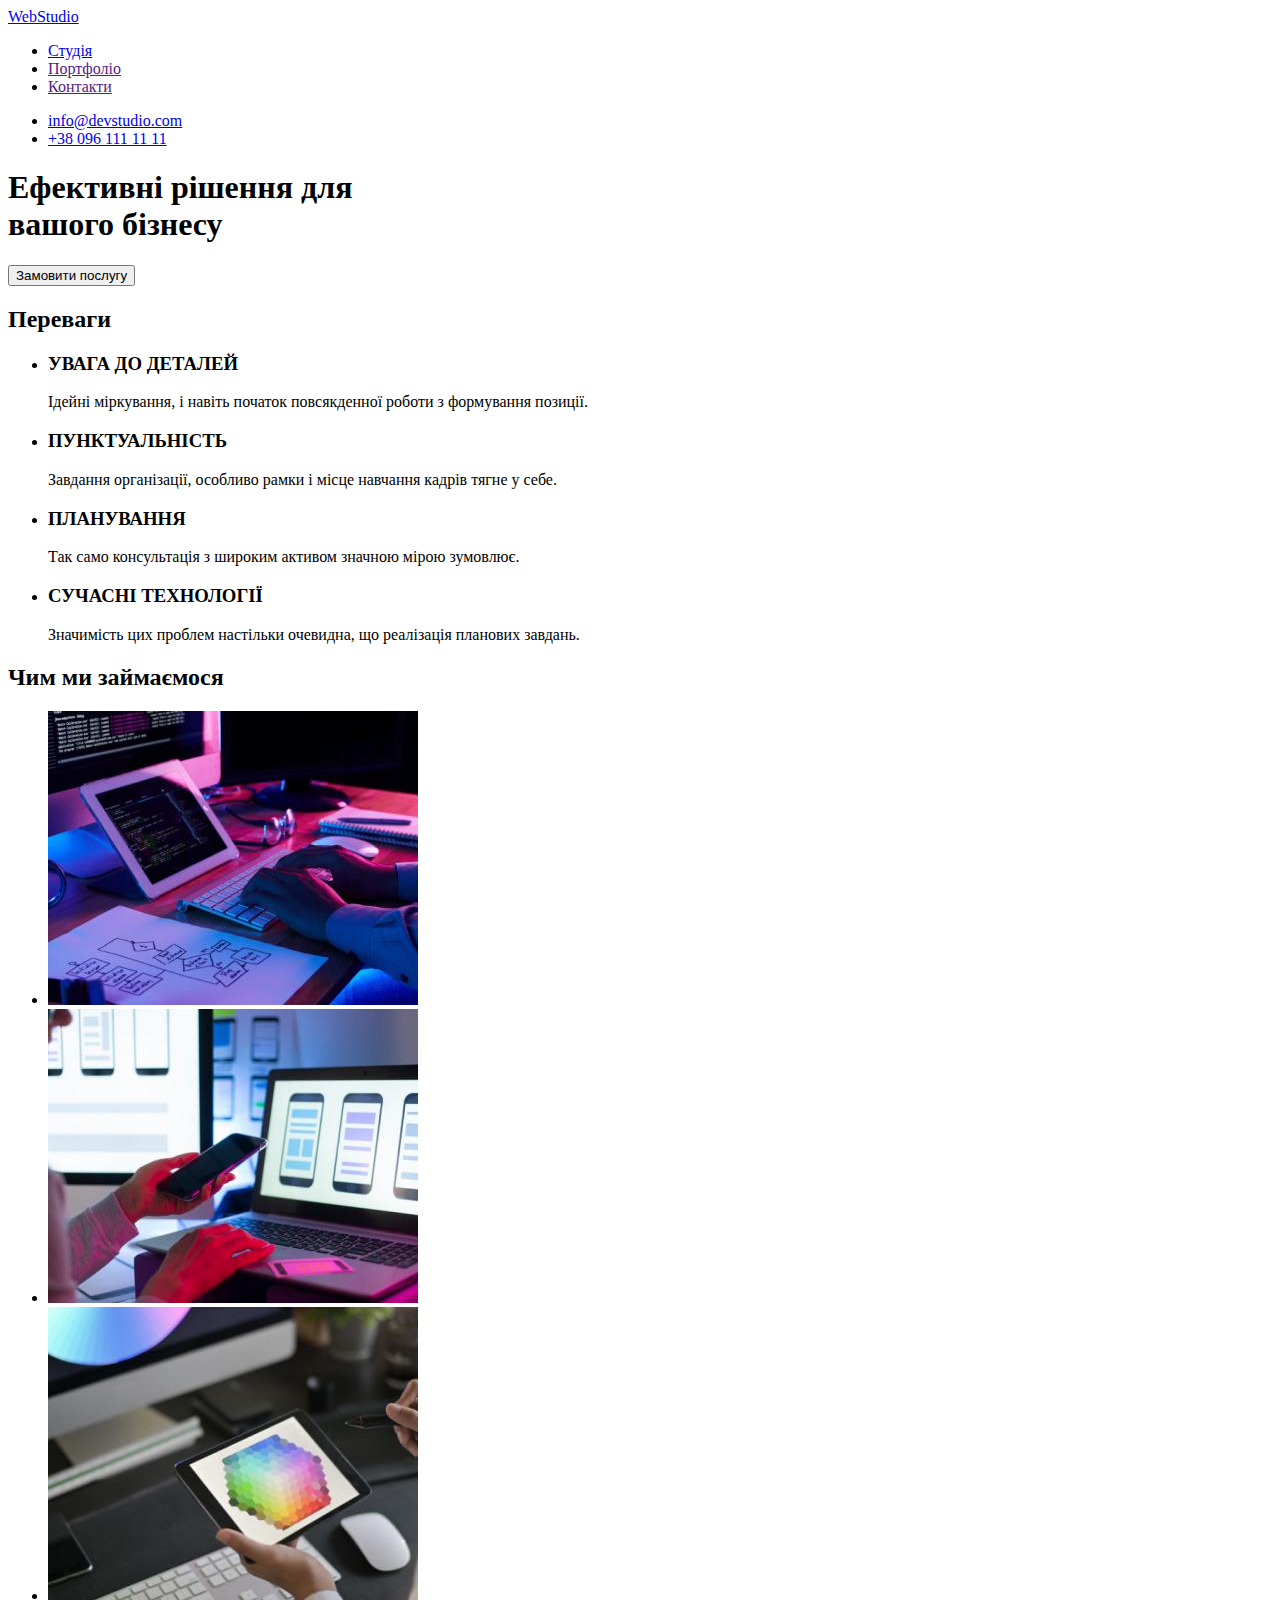
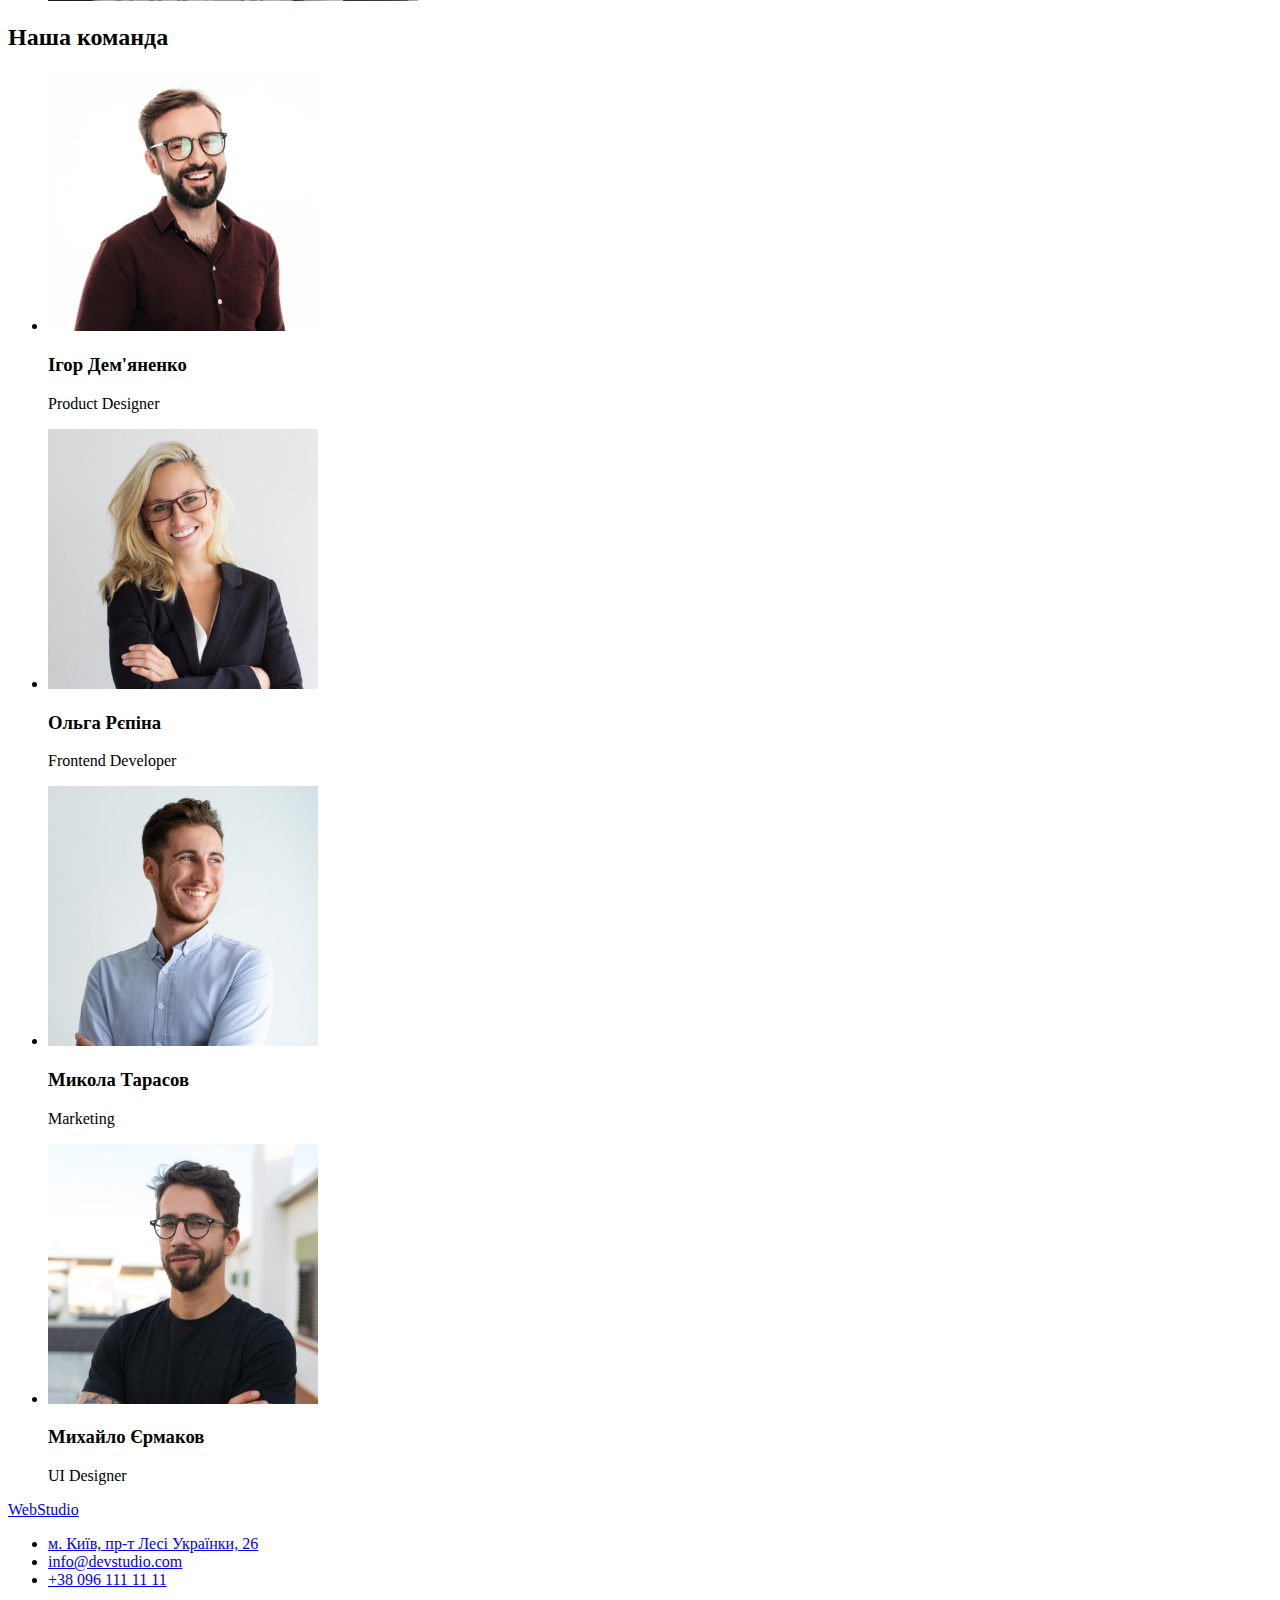
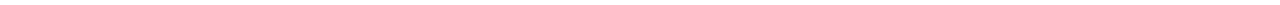
==== index.html @ 4bcdde66 "starts" ====
<!DOCTYPE html>
<html lang="uk">
  <head>
    <meta charset="UTF-8" />
    <meta http-equiv="X-UA-Compatible" content="IE=edge" />
    <meta name="viewport" content="width=device-width, initial-scale=1.0" />
    <title>WebStudio</title>
  </head>
  <body>
    <header>
      <a href="./index.html">WebStudio</a>
      <nav>
        <ul>
          <li><a href="./index.html">Студія</a></li>
          <li><a href="">Портфоліо</a></li>
          <li><a href="">Контакти</a></li>
        </ul>
      </nav>
      <ul>
        <li>
          <a href="mailto:info@devstudio.com">info@devstudio.com </a>
        </li>
        <li>
          <a href="tel:+380961111111">+38 096 111 11 11 </a>
        </li>
      </ul>
    </header>
    <main>
      <section>
        <h1>
          Ефективні рішення для <br />
          вашого бізнесу
        </h1>
        <button type="button">Замовити послугу</button>
      </section>
      <section>
        <h2>Переваги</h2>
        <ul>
          <li>
            <h3>УВАГА ДО ДЕТАЛЕЙ</h3>
            <p>
              Ідейні міркування, і навіть початок повсякденної роботи з
              формування позиції.
            </p>
          </li>
          <li>
            <h3>ПУНКТУАЛЬНІСТЬ</h3>
            <p>
              Завдання організації, особливо рамки і місце навчання кадрів тягне
              у себе.
            </p>
          </li>
          <li>
            <h3>ПЛАНУВАННЯ</h3>
            <p>
              Так само консультація з широким активом значною мірою зумовлює.
            </p>
          </li>
          <li>
            <h3>СУЧАСНІ ТЕХНОЛОГІЇ</h3>
            <p>
              Значимість цих проблем настільки очевидна, що реалізація планових
              завдань.
            </p>
          </li>
        </ul>
      </section>
      <section>
        <h2>Чим ми займаємося</h2>
        <ul>
          <li>
            <img src="./images/web.jpg" alt="Людина пише код" width="370" />
          </li>
          <li>
            <img
              src="./images/mobile.jpg"
              alt="Людина створює мобільну версію сайту"
              width="370"
            />
          </li>
          <li>
            <img
              src="./images/design.jpg"
              alt="Людина розробляє дизайн"
              width="370"
            />
          </li>
        </ul>
      </section>
      <section>
        <h2>Наша команда</h2>
        <ul>
          <li>
            <img
              src="./images/igor.jpg"
              alt="Фото Ігор Дем'яненко"
              width="270"
            />
            <h3>Ігор Дем'яненко</h3>
            <p lang="en">Product Designer</p>
          </li>
          <li>
            <img src="./images/olga.jpg" alt="Фото Ольга Рєпіна" width="270" />
            <h3>Ольга Рєпіна</h3>
            <p lang="en">Frontend Developer</p>
          </li>
          <li>
            <img
              src="./images/mykola.jpg"
              alt="Фото Микола Тарасов"
              width="270"
            />
            <h3>Микола Тарасов</h3>
            <p lang="en">Marketing</p>
          </li>
          <li>
            <img
              src="./images/myhailo.jpg"
              alt="Фото Михайло Єрмаков"
              width="270"
            />
            <h3>Михайло Єрмаков</h3>
            <p lang="en">UI Designer</p>
          </li>
        </ul>
      </section>
    </main>
    <footer>
      <a href="./index.html">WebStudio</a>
      <ul>
        <li>
          <a href="https://goo.gl/maps/8YhXsYSJFVJWYGrg9"
            >м. Київ, пр-т Лесі Українки, 26</a
          >
        </li>
        <li><a href="mailto:info@devstudio.com">info@devstudio.com </a></li>
        <li><a href="tel:+380961111111">+38 096 111 11 11 </a></li>
      </ul>
    </footer>
  </body>
</html>
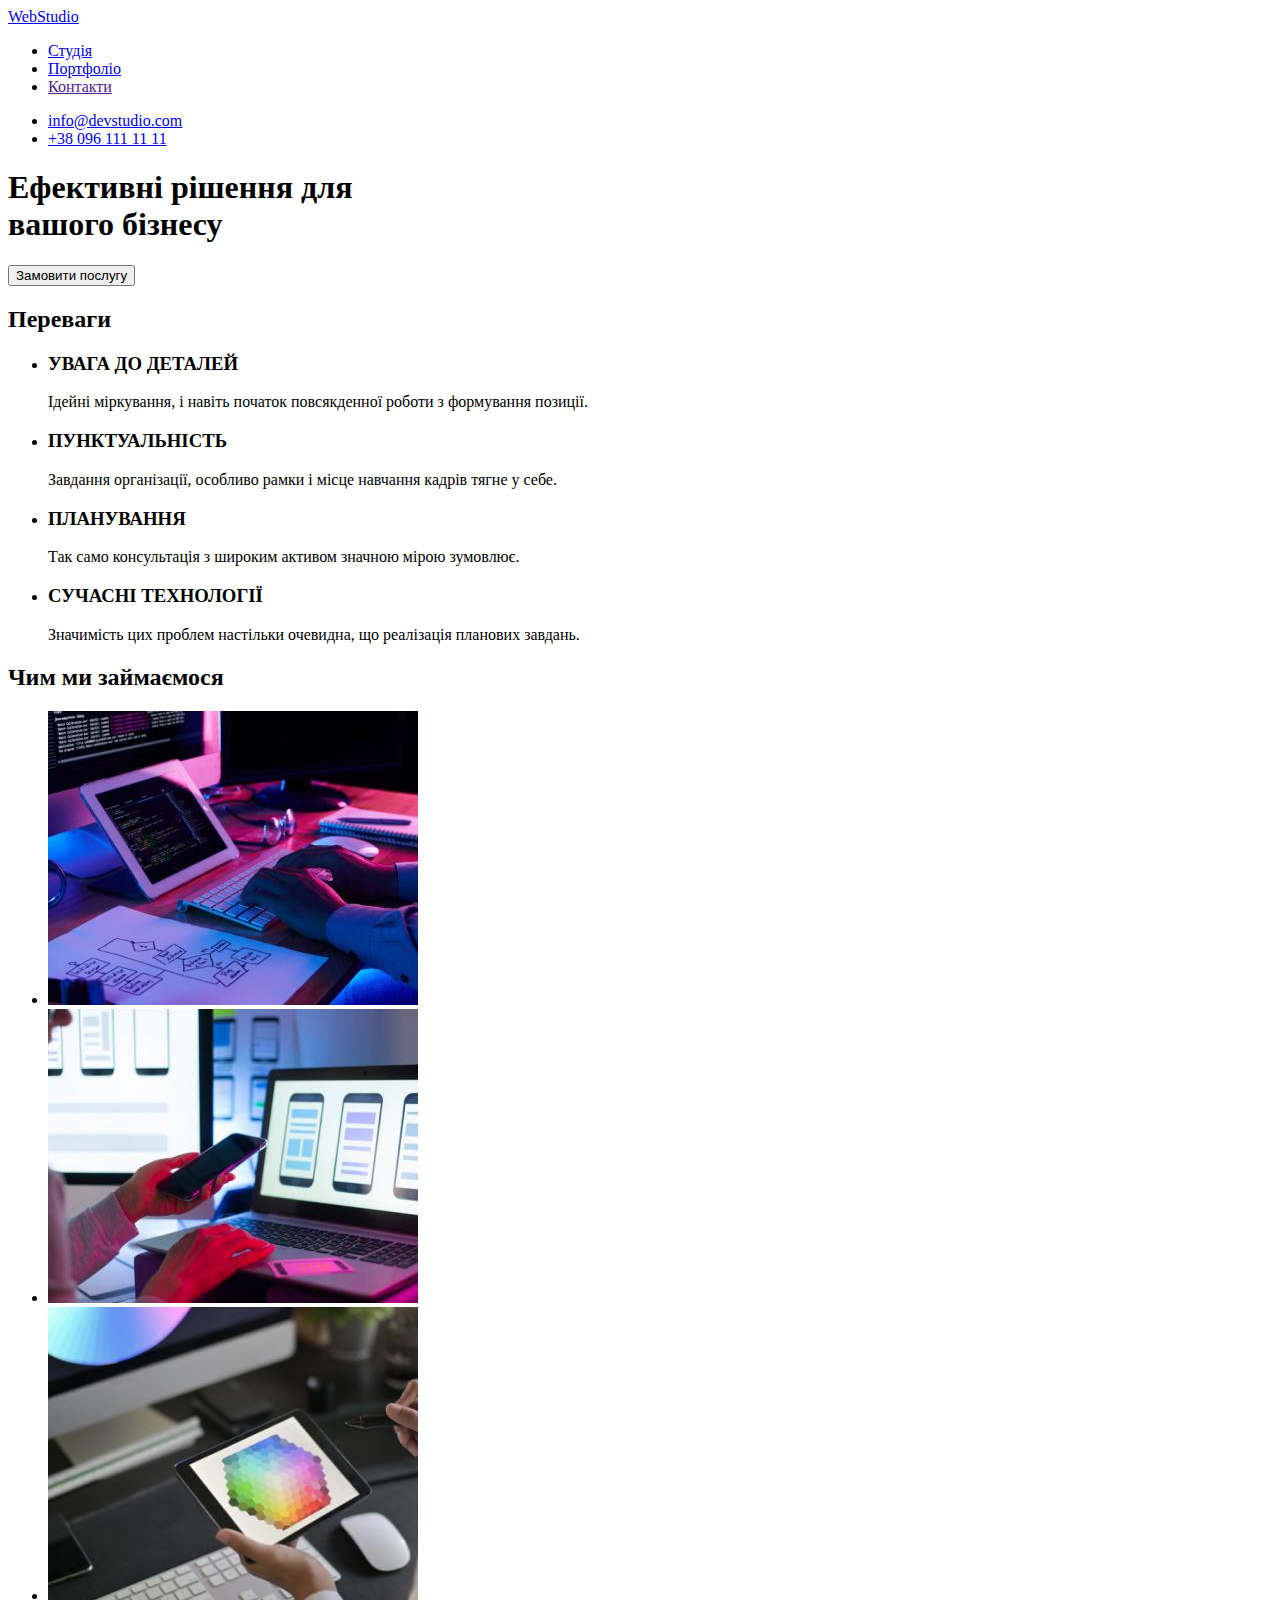
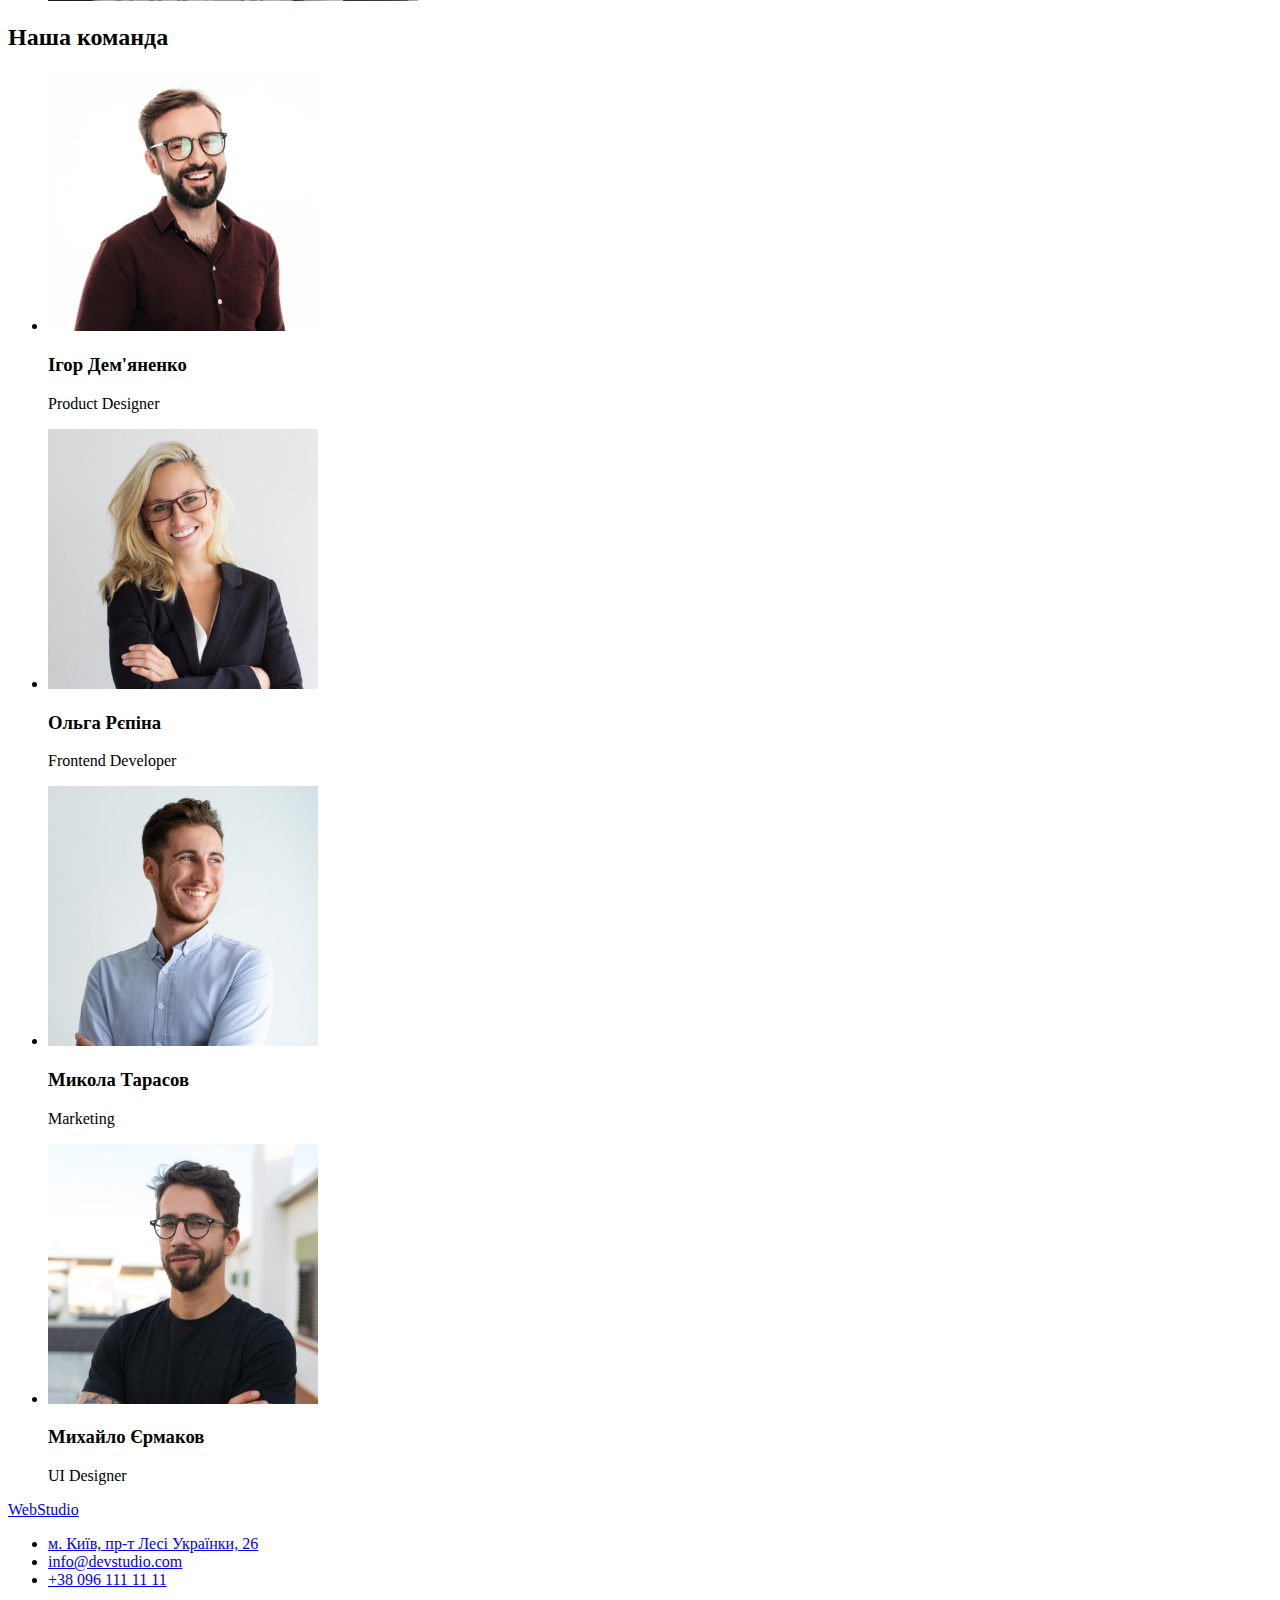
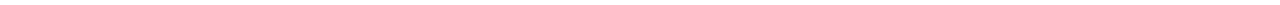
==== commit 8a5753e4: "finish html" ====
--- a/index.html
+++ b/index.html
@@ -12,7 +12,7 @@
       <nav>
         <ul>
           <li><a href="./index.html">Студія</a></li>
-          <li><a href="">Портфоліо</a></li>
+          <li><a href="./portfolio.html">Портфоліо</a></li>
           <li><a href="">Контакти</a></li>
         </ul>
       </nav>
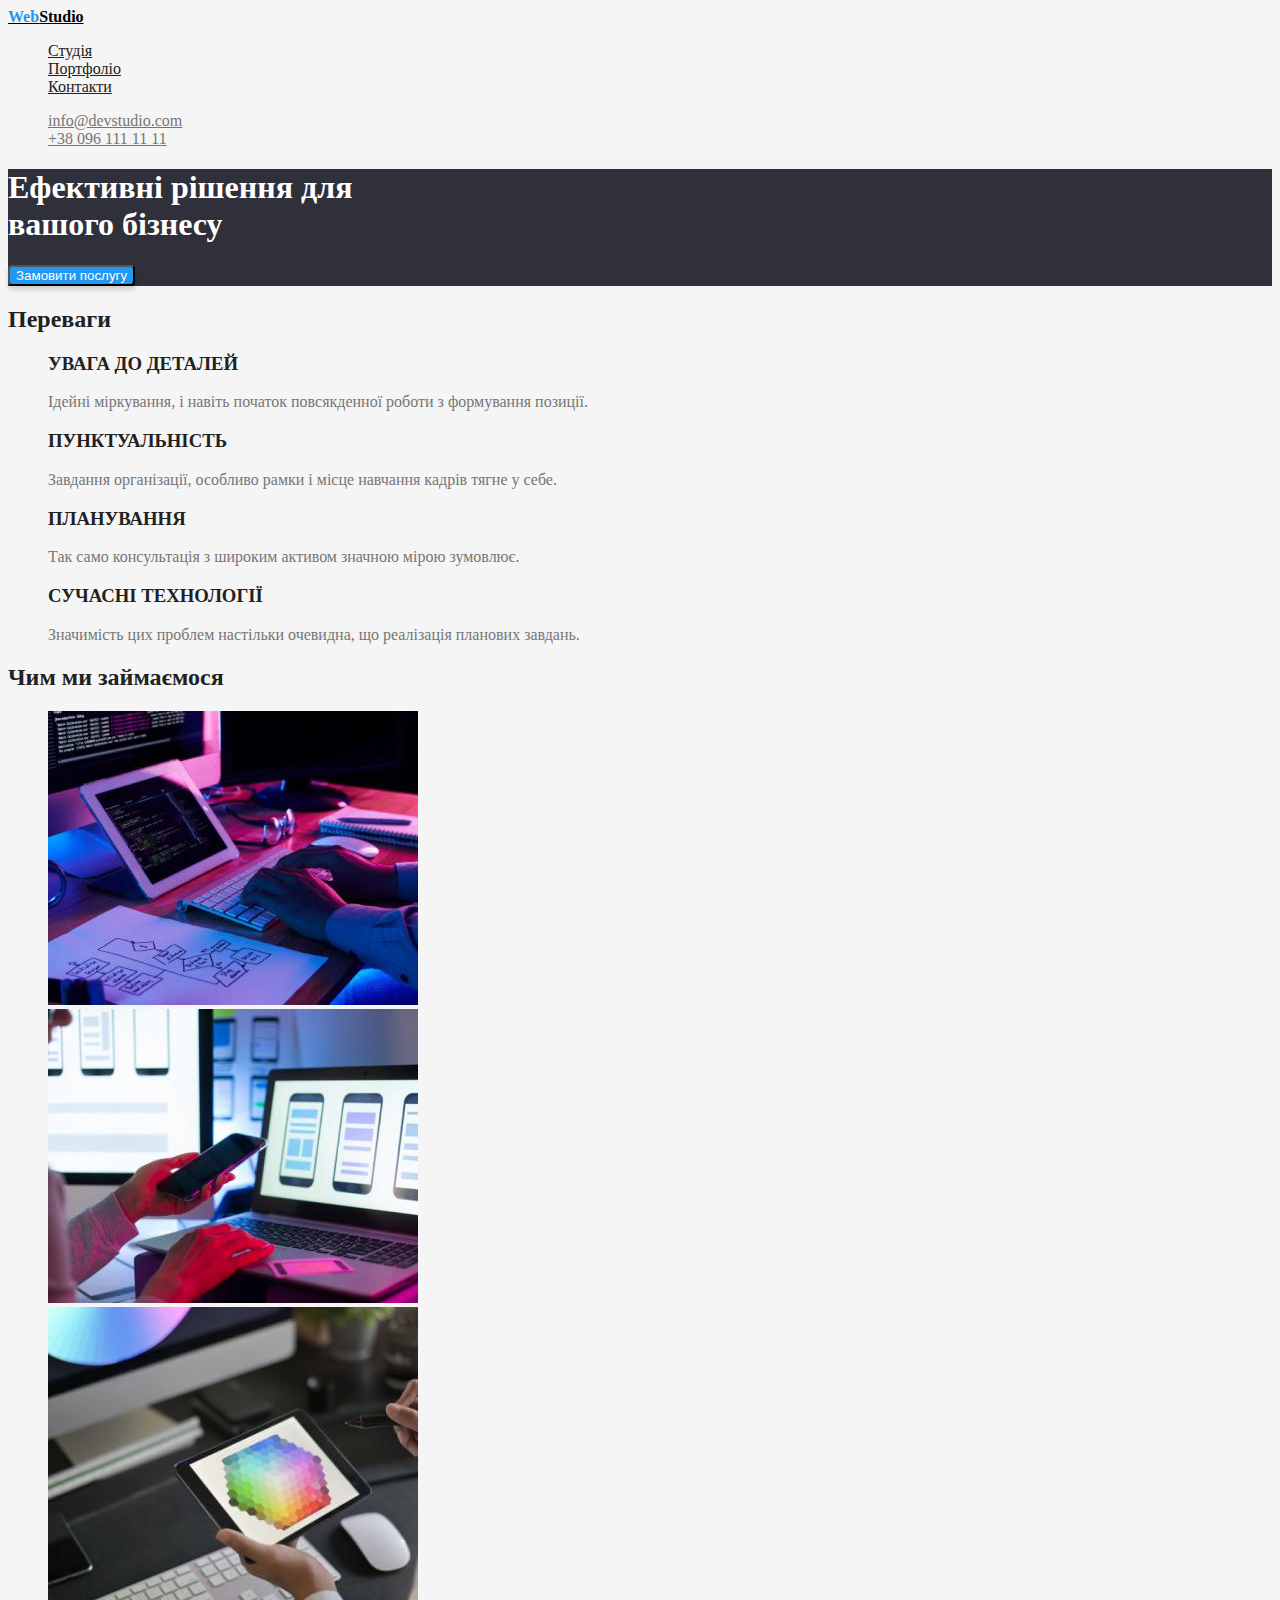
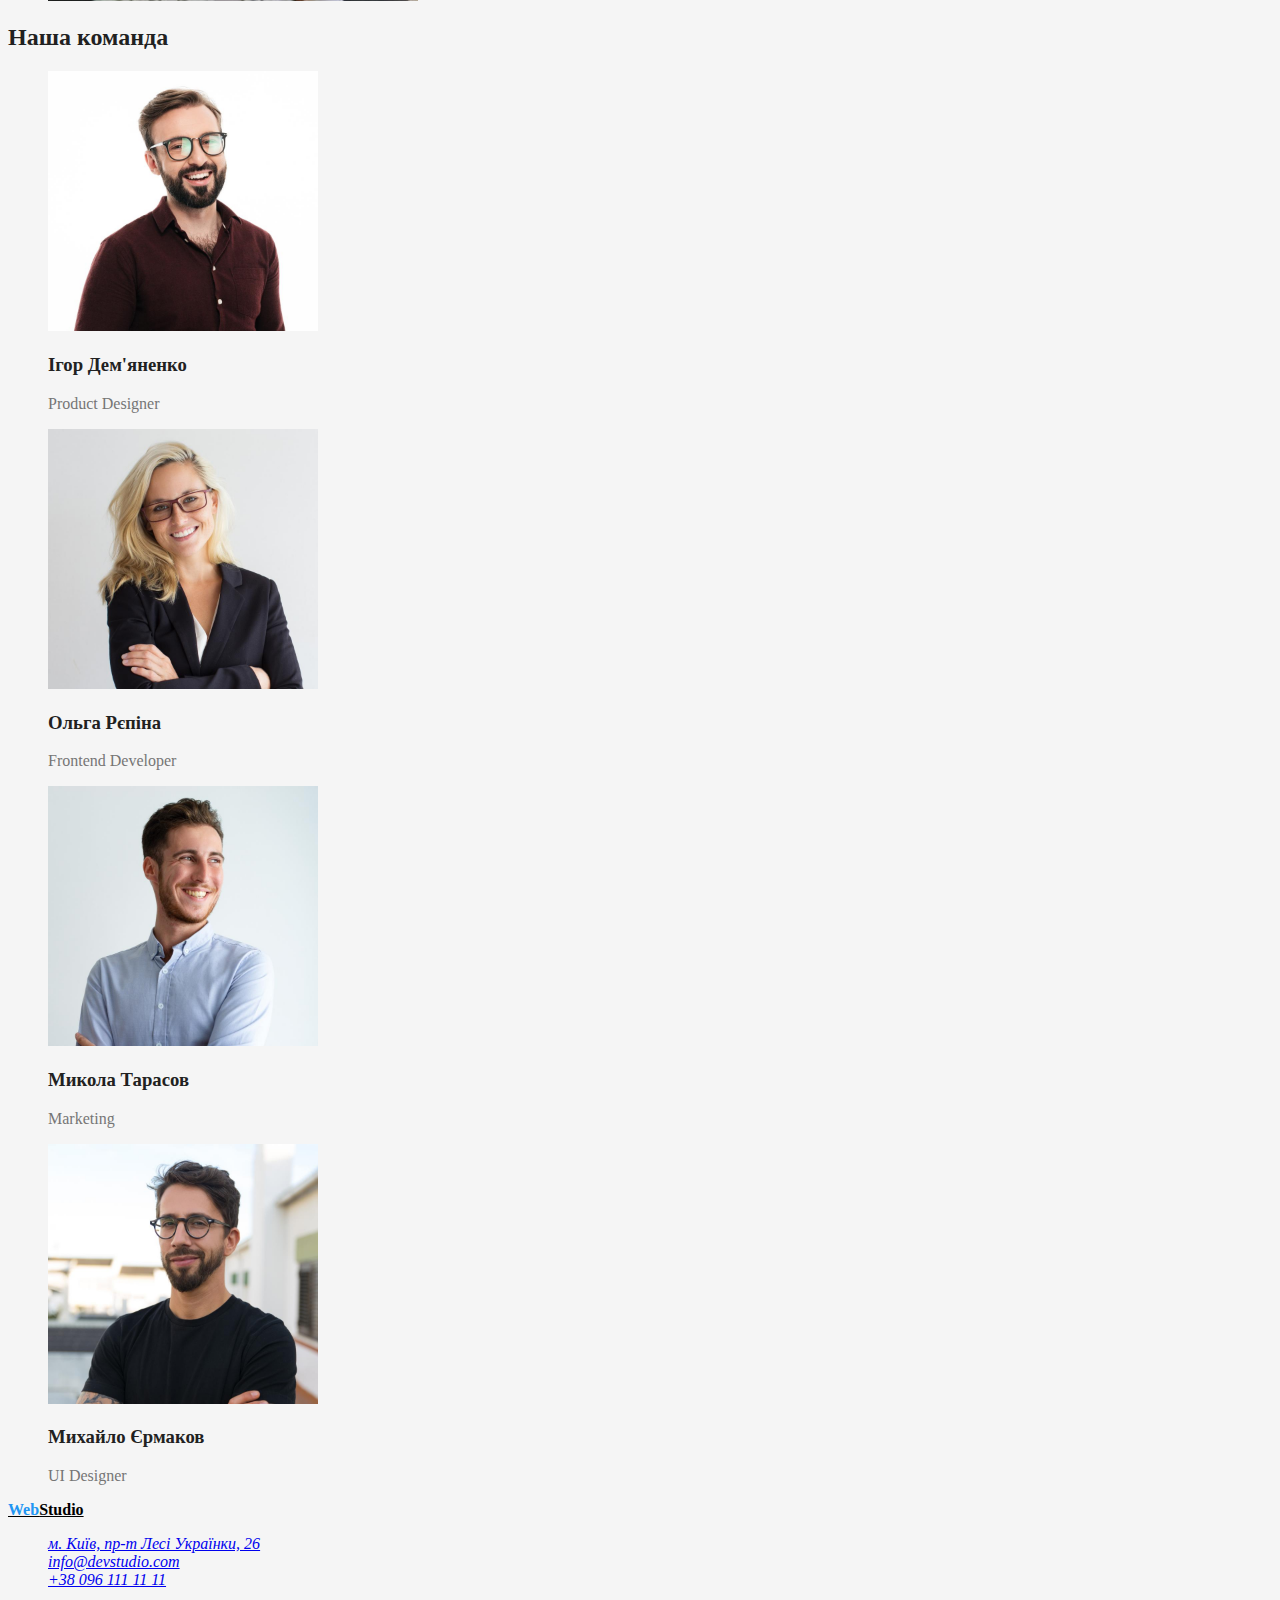
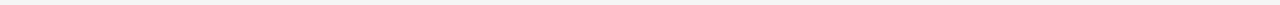
==== commit 389e0656: "css-colors" ====
--- a/index.html
+++ b/index.html
@@ -5,59 +5,64 @@
     <meta http-equiv="X-UA-Compatible" content="IE=edge" />
     <meta name="viewport" content="width=device-width, initial-scale=1.0" />
     <title>WebStudio</title>
+    <link rel="stylesheet" href="./css/styles.css" />
   </head>
   <body>
-    <header>
-      <a href="./index.html">WebStudio</a>
+    <header class="head">
+      <a class="logo link" href="./index.html"
+        ><span class="logo-alt">Web</span>Studio</a
+      >
       <nav>
-        <ul>
-          <li><a href="./index.html">Студія</a></li>
-          <li><a href="./portfolio.html">Портфоліо</a></li>
-          <li><a href="">Контакти</a></li>
+        <ul class="list head-navigation">
+          <li><a href="./index.html" class="link">Студія</a></li>
+          <li><a href="./portfolio.html" class="link">Портфоліо</a></li>
+          <li><a href="" class="link">Контакти</a></li>
         </ul>
       </nav>
-      <ul>
+      <ul class="list head-contacts">
         <li>
-          <a href="mailto:info@devstudio.com">info@devstudio.com </a>
+          <a href="mailto:info@devstudio.com" class="link"
+            >info@devstudio.com
+          </a>
         </li>
         <li>
-          <a href="tel:+380961111111">+38 096 111 11 11 </a>
+          <a href="tel:+380961111111" class="link">+38 096 111 11 11 </a>
         </li>
       </ul>
     </header>
     <main>
-      <section>
-        <h1>
+      <section class="hero">
+        <h1 class="hero-title">
           Ефективні рішення для <br />
           вашого бізнесу
         </h1>
-        <button type="button">Замовити послугу</button>
+        <button class="hero-button" type="button">Замовити послугу</button>
       </section>
       <section>
-        <h2>Переваги</h2>
-        <ul>
+        <h2 class="section-title">Переваги</h2>
+        <ul class="list">
           <li>
-            <h3>УВАГА ДО ДЕТАЛЕЙ</h3>
+            <h3 class="title">УВАГА ДО ДЕТАЛЕЙ</h3>
             <p>
               Ідейні міркування, і навіть початок повсякденної роботи з
               формування позиції.
             </p>
           </li>
           <li>
-            <h3>ПУНКТУАЛЬНІСТЬ</h3>
+            <h3 class="title">ПУНКТУАЛЬНІСТЬ</h3>
             <p>
               Завдання організації, особливо рамки і місце навчання кадрів тягне
               у себе.
             </p>
           </li>
           <li>
-            <h3>ПЛАНУВАННЯ</h3>
+            <h3 class="title">ПЛАНУВАННЯ</h3>
             <p>
               Так само консультація з широким активом значною мірою зумовлює.
             </p>
           </li>
           <li>
-            <h3>СУЧАСНІ ТЕХНОЛОГІЇ</h3>
+            <h3 class="title">СУЧАСНІ ТЕХНОЛОГІЇ</h3>
             <p>
               Значимість цих проблем настільки очевидна, що реалізація планових
               завдань.
@@ -66,8 +71,8 @@
         </ul>
       </section>
       <section>
-        <h2>Чим ми займаємося</h2>
-        <ul>
+        <h2 class="section-title">Чим ми займаємося</h2>
+        <ul class="list">
           <li>
             <img src="./images/web.jpg" alt="Людина пише код" width="370" />
           </li>
@@ -88,20 +93,20 @@
         </ul>
       </section>
       <section>
-        <h2>Наша команда</h2>
-        <ul>
+        <h2 class="section-title">Наша команда</h2>
+        <ul class="list">
           <li>
             <img
               src="./images/igor.jpg"
               alt="Фото Ігор Дем'яненко"
               width="270"
             />
-            <h3>Ігор Дем'яненко</h3>
+            <h3 class="title">Ігор Дем'яненко</h3>
             <p lang="en">Product Designer</p>
           </li>
           <li>
             <img src="./images/olga.jpg" alt="Фото Ольга Рєпіна" width="270" />
-            <h3>Ольга Рєпіна</h3>
+            <h3 class="title">Ольга Рєпіна</h3>
             <p lang="en">Frontend Developer</p>
           </li>
           <li>
@@ -110,7 +115,7 @@
               alt="Фото Микола Тарасов"
               width="270"
             />
-            <h3>Микола Тарасов</h3>
+            <h3 class="title">Микола Тарасов</h3>
             <p lang="en">Marketing</p>
           </li>
           <li>
@@ -119,23 +124,27 @@
               alt="Фото Михайло Єрмаков"
               width="270"
             />
-            <h3>Михайло Єрмаков</h3>
+            <h3 class="title">Михайло Єрмаков</h3>
             <p lang="en">UI Designer</p>
           </li>
         </ul>
       </section>
     </main>
     <footer>
-      <a href="./index.html">WebStudio</a>
-      <ul>
-        <li>
-          <a href="https://goo.gl/maps/8YhXsYSJFVJWYGrg9"
-            >м. Київ, пр-т Лесі Українки, 26</a
-          >
-        </li>
-        <li><a href="mailto:info@devstudio.com">info@devstudio.com </a></li>
-        <li><a href="tel:+380961111111">+38 096 111 11 11 </a></li>
-      </ul>
+      <a class="logo link" href="./index.html"
+        ><span class="logo-alt">Web</span>Studio</a
+      >
+      <address class="address-link">
+        <ul class="list">
+          <li>
+            <a href="https://goo.gl/maps/8YhXsYSJFVJWYGrg9"
+              >м. Київ, пр-т Лесі Українки, 26</a
+            >
+          </li>
+          <li><a href="mailto:info@devstudio.com">info@devstudio.com </a></li>
+          <li><a href="tel:+380961111111">+38 096 111 11 11 </a></li>
+        </ul>
+      </address>
     </footer>
   </body>
 </html>
--- a/css/styles.css
+++ b/css/styles.css
@@ -0,0 +1,67 @@
+:root {
+  --text-color: #757575;
+  --tittle-text-color: #212121;
+  --alt-text-color: #2196f3;
+  --background-color: #f5f5f5;
+  --alt-background-color: #f5f4fa;
+}
+body {
+  background-color: var(--background-color);
+  color: var(--text-color);
+}
+.list {
+  list-style: none;
+}
+.link {
+}
+
+/* **Header** */
+
+.logo {
+  color: #000000;
+  font-weight: 700;
+}
+.logo-alt {
+  color: var(--alt-text-color);
+}
+.head-navigation .link {
+  color: var(--tittle-text-color);
+}
+.head-contacts .link {
+  color: var(--text-color);
+}
+.head .link:focus,
+.head .link:hover {
+  color: var(--alt-text-color);
+}
+
+/* ** Main ** */
+.section-title,
+.title {
+  color: var(--tittle-text-color);
+}
+
+/* HERO */
+
+.hero {
+  background-color: #2f303a;
+}
+.hero-title {
+  color: #ffffff;
+  font-weight: 900;
+}
+.hero-button {
+  color: #ffffff;
+  background: var(--alt-text-color);
+  box-shadow: 0px 4px 4px rgba(0, 0, 0, 0.15);
+  border-radius: 4px;
+}
+/* .hero-button:focus,
+.hero-button:hover {
+  color: var(--tittle-text-color);
+  background: var(--alt-background-color);
+} */
+
+/* Features */
+
+/* ** Footer ** */
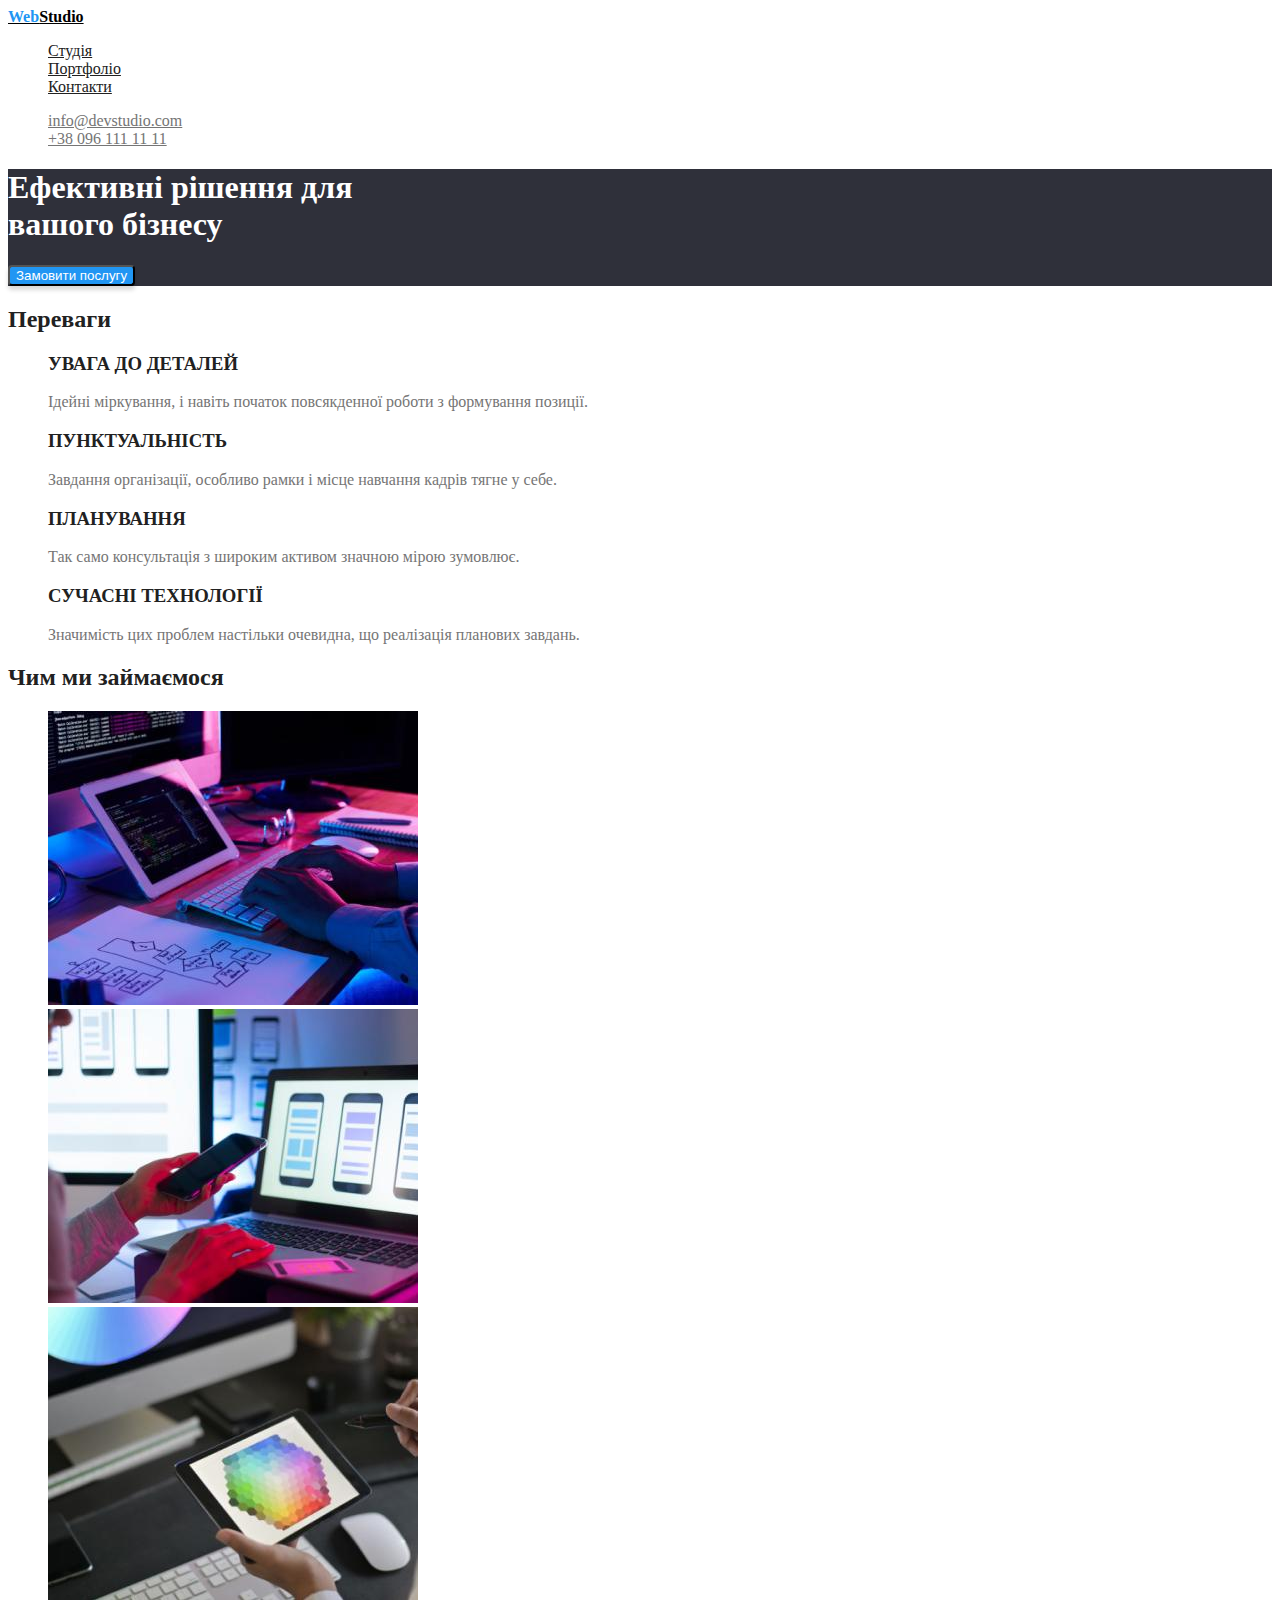
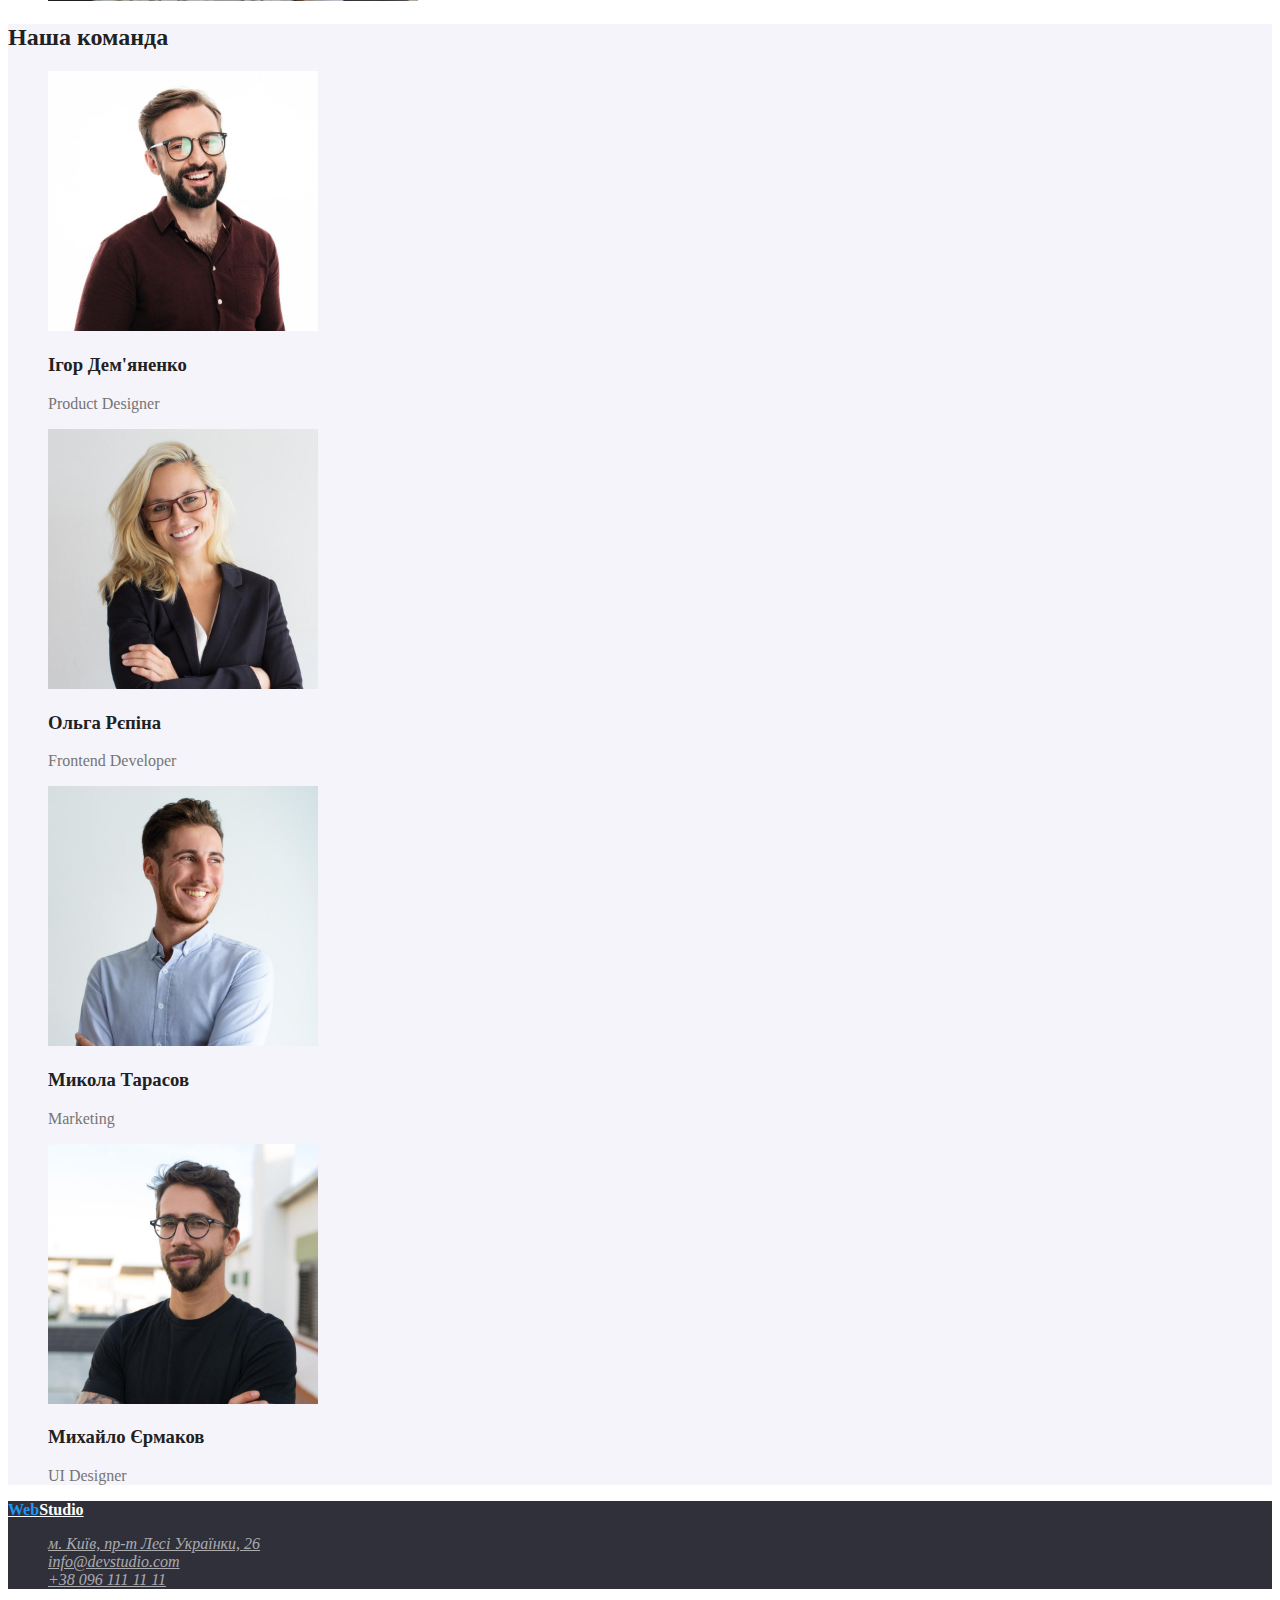
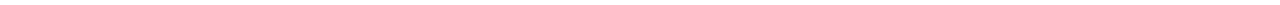
==== commit 9c588bf9: "css-colors-finish" ====
--- a/index.html
+++ b/index.html
@@ -92,7 +92,7 @@
           </li>
         </ul>
       </section>
-      <section>
+      <section class="team">
         <h2 class="section-title">Наша команда</h2>
         <ul class="list">
           <li>
@@ -130,19 +130,25 @@
         </ul>
       </section>
     </main>
-    <footer>
+    <footer class="down">
       <a class="logo link" href="./index.html"
         ><span class="logo-alt">Web</span>Studio</a
       >
-      <address class="address-link">
+      <address class="address-links">
         <ul class="list">
           <li>
-            <a href="https://goo.gl/maps/8YhXsYSJFVJWYGrg9"
+            <a href="https://goo.gl/maps/8YhXsYSJFVJWYGrg9" class="link"
               >м. Київ, пр-т Лесі Українки, 26</a
             >
           </li>
-          <li><a href="mailto:info@devstudio.com">info@devstudio.com </a></li>
-          <li><a href="tel:+380961111111">+38 096 111 11 11 </a></li>
+          <li>
+            <a href="mailto:info@devstudio.com" class="link"
+              >info@devstudio.com
+            </a>
+          </li>
+          <li>
+            <a href="tel:+380961111111" class="link">+38 096 111 11 11 </a>
+          </li>
         </ul>
       </address>
     </footer>
--- a/css/styles.css
+++ b/css/styles.css
@@ -2,8 +2,9 @@
   --text-color: #757575;
   --tittle-text-color: #212121;
   --alt-text-color: #2196f3;
-  --background-color: #f5f5f5;
+  --background-color: #ffffff;
   --alt-background-color: #f5f4fa;
+  --dark-background-color: #2f303a;
 }
 body {
   background-color: var(--background-color);
@@ -44,7 +45,7 @@
 /* HERO */
 
 .hero {
-  background-color: #2f303a;
+  background-color: var(--dark-background-color);
 }
 .hero-title {
   color: #ffffff;
@@ -64,4 +65,36 @@
 
 /* Features */
 
+/* Team */
+.team {
+  background-color: var(--alt-background-color);
+}
+
+/* ** Portfolio Main ** */
+
+.examples-button {
+  color: var(--tittle-text-color);
+  background: var(--alt-background-color);
+  border-radius: 4px;
+  border: none;
+}
+.examples-button:hover,
+.examples-button:focus {
+  color: var(--background-color);
+  background: var(--alt-text-color);
+}
+
 /* ** Footer ** */
+.down {
+  background-color: var(--dark-background-color);
+}
+.down .logo {
+  color: #ffffff;
+}
+.address-links .link {
+  color: rgba(255, 255, 255, 0.6);
+}
+.address-links .link:hover,
+.address-links .link:focus {
+  color: #ffffff;
+}
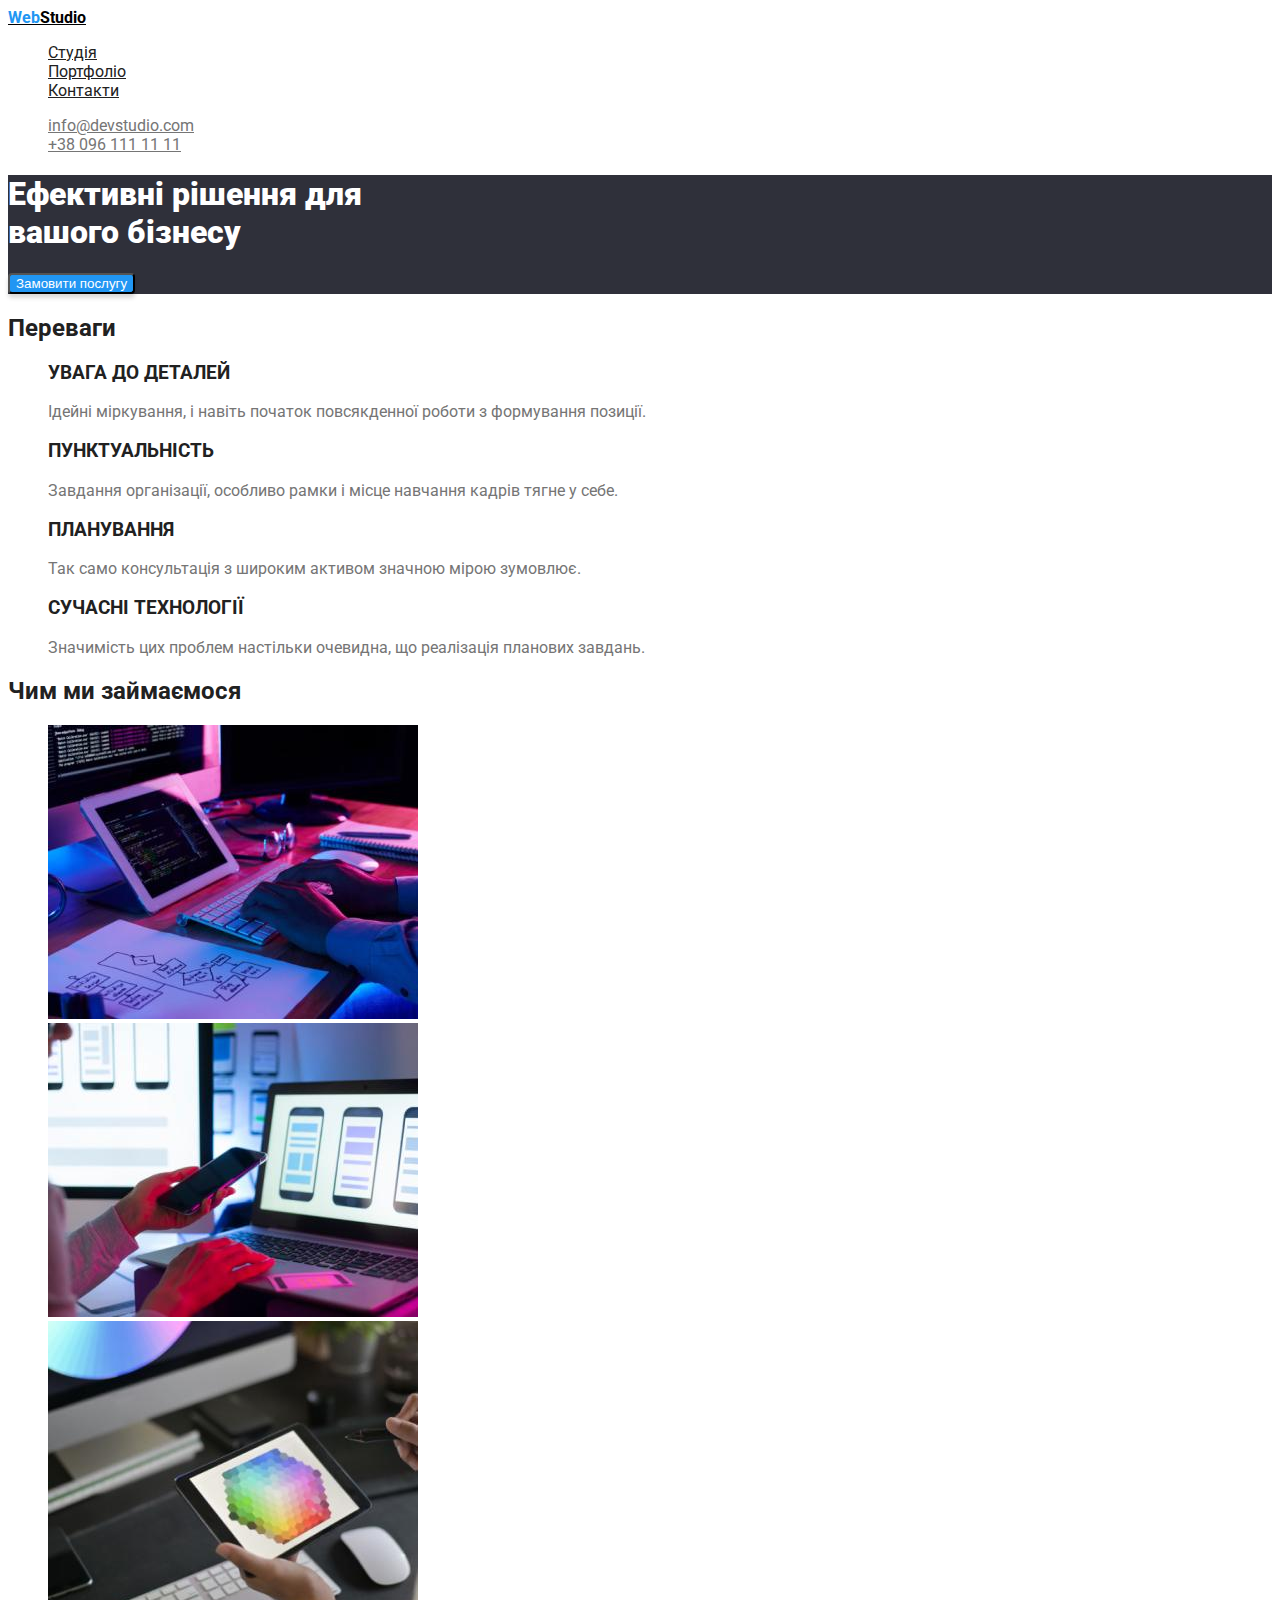
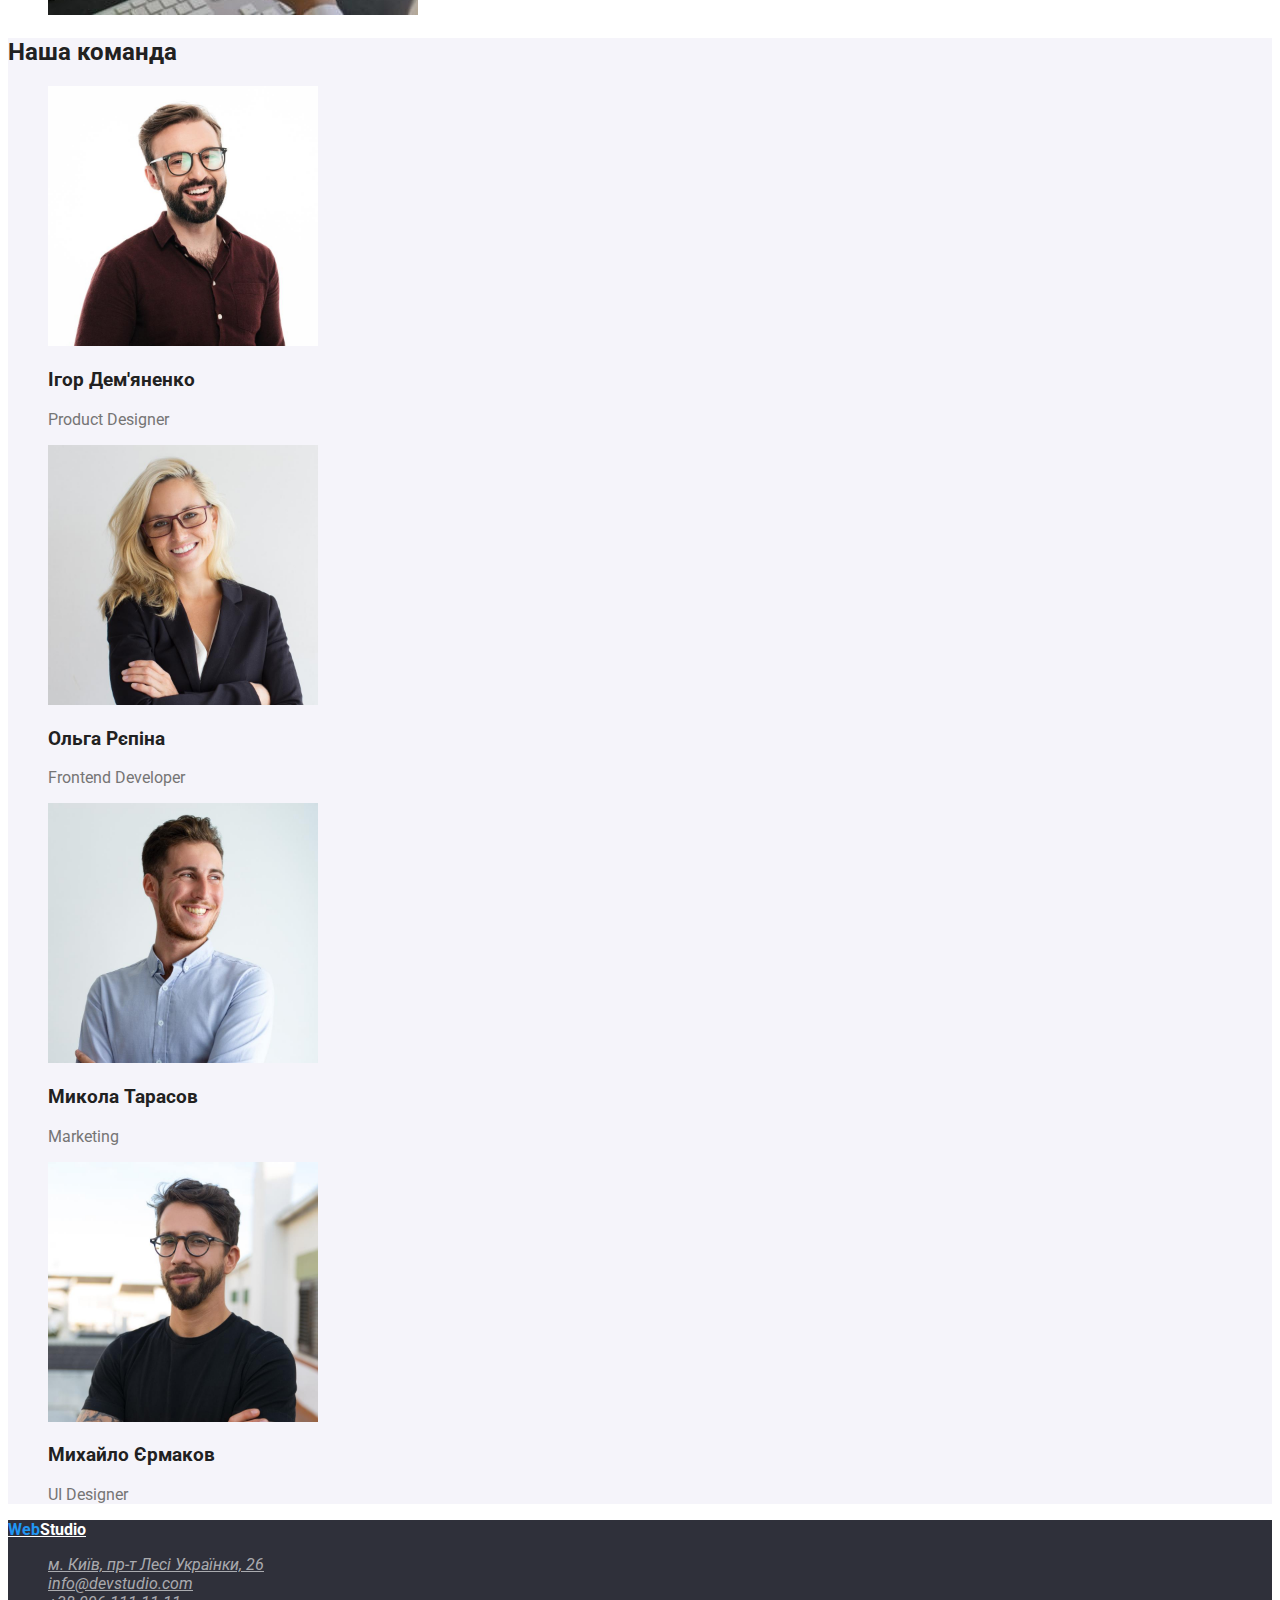
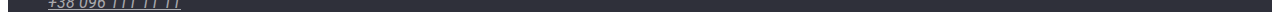
==== commit c5285e95: "css-fonts" ====
--- a/index.html
+++ b/index.html
@@ -5,6 +5,12 @@
     <meta http-equiv="X-UA-Compatible" content="IE=edge" />
     <meta name="viewport" content="width=device-width, initial-scale=1.0" />
     <title>WebStudio</title>
+    <link rel="preconnect" href="https://fonts.googleapis.com" />
+    <link rel="preconnect" href="https://fonts.gstatic.com" crossorigin />
+    <link
+      href="https://fonts.googleapis.com/css2?family=Raleway:wght@700&family=Roboto:wght@400;500;700;900&display=swap"
+      rel="stylesheet"
+    />
     <link rel="stylesheet" href="./css/styles.css" />
   </head>
   <body>
@@ -14,7 +20,7 @@
       >
       <nav>
         <ul class="list head-navigation">
-          <li><a href="./index.html" class="link">Студія</a></li>
+          <li><a href="./index.html" class="link current">Студія</a></li>
           <li><a href="./portfolio.html" class="link">Портфоліо</a></li>
           <li><a href="" class="link">Контакти</a></li>
         </ul>
@@ -42,28 +48,28 @@
         <h2 class="section-title">Переваги</h2>
         <ul class="list">
           <li>
-            <h3 class="title">УВАГА ДО ДЕТАЛЕЙ</h3>
-            <p>
+            <h3 class="title features-title">УВАГА ДО ДЕТАЛЕЙ</h3>
+            <p class="features-description">
               Ідейні міркування, і навіть початок повсякденної роботи з
               формування позиції.
             </p>
           </li>
           <li>
-            <h3 class="title">ПУНКТУАЛЬНІСТЬ</h3>
-            <p>
+            <h3 class="title features-title">ПУНКТУАЛЬНІСТЬ</h3>
+            <p class="features-description">
               Завдання організації, особливо рамки і місце навчання кадрів тягне
               у себе.
             </p>
           </li>
           <li>
-            <h3 class="title">ПЛАНУВАННЯ</h3>
-            <p>
+            <h3 class="title features-title">ПЛАНУВАННЯ</h3>
+            <p class="features-description">
               Так само консультація з широким активом значною мірою зумовлює.
             </p>
           </li>
           <li>
-            <h3 class="title">СУЧАСНІ ТЕХНОЛОГІЇ</h3>
-            <p>
+            <h3 class="title features-title">СУЧАСНІ ТЕХНОЛОГІЇ</h3>
+            <p class="features-description">
               Значимість цих проблем настільки очевидна, що реалізація планових
               завдань.
             </p>
@@ -71,7 +77,7 @@
         </ul>
       </section>
       <section>
-        <h2 class="section-title">Чим ми займаємося</h2>
+        <h2 class="section-title works-title">Чим ми займаємося</h2>
         <ul class="list">
           <li>
             <img src="./images/web.jpg" alt="Людина пише код" width="370" />
@@ -101,13 +107,13 @@
               alt="Фото Ігор Дем'яненко"
               width="270"
             />
-            <h3 class="title">Ігор Дем'яненко</h3>
-            <p lang="en">Product Designer</p>
+            <h3 class="title team-title">Ігор Дем'яненко</h3>
+            <p lang="en" class="team-role">Product Designer</p>
           </li>
           <li>
             <img src="./images/olga.jpg" alt="Фото Ольга Рєпіна" width="270" />
-            <h3 class="title">Ольга Рєпіна</h3>
-            <p lang="en">Frontend Developer</p>
+            <h3 class="title team-title">Ольга Рєпіна</h3>
+            <p lang="en" class="team-role">Frontend Developer</p>
           </li>
           <li>
             <img
@@ -115,8 +121,8 @@
               alt="Фото Микола Тарасов"
               width="270"
             />
-            <h3 class="title">Микола Тарасов</h3>
-            <p lang="en">Marketing</p>
+            <h3 class="title team-title">Микола Тарасов</h3>
+            <p lang="en" class="team-role">Marketing</p>
           </li>
           <li>
             <img
@@ -124,8 +130,8 @@
               alt="Фото Михайло Єрмаков"
               width="270"
             />
-            <h3 class="title">Михайло Єрмаков</h3>
-            <p lang="en">UI Designer</p>
+            <h3 class="title team-title">Михайло Єрмаков</h3>
+            <p lang="en" class="team-role">UI Designer</p>
           </li>
         </ul>
       </section>
@@ -137,7 +143,9 @@
       <address class="address-links">
         <ul class="list">
           <li>
-            <a href="https://goo.gl/maps/8YhXsYSJFVJWYGrg9" class="link"
+            <a
+              href="https://goo.gl/maps/8YhXsYSJFVJWYGrg9"
+              class="link map-link"
               >м. Київ, пр-т Лесі Українки, 26</a
             >
           </li>
--- a/css/styles.css
+++ b/css/styles.css
@@ -9,6 +9,7 @@
 body {
   background-color: var(--background-color);
   color: var(--text-color);
+  font-family: "Roboto", sans-serif;
 }
 .list {
   list-style: none;
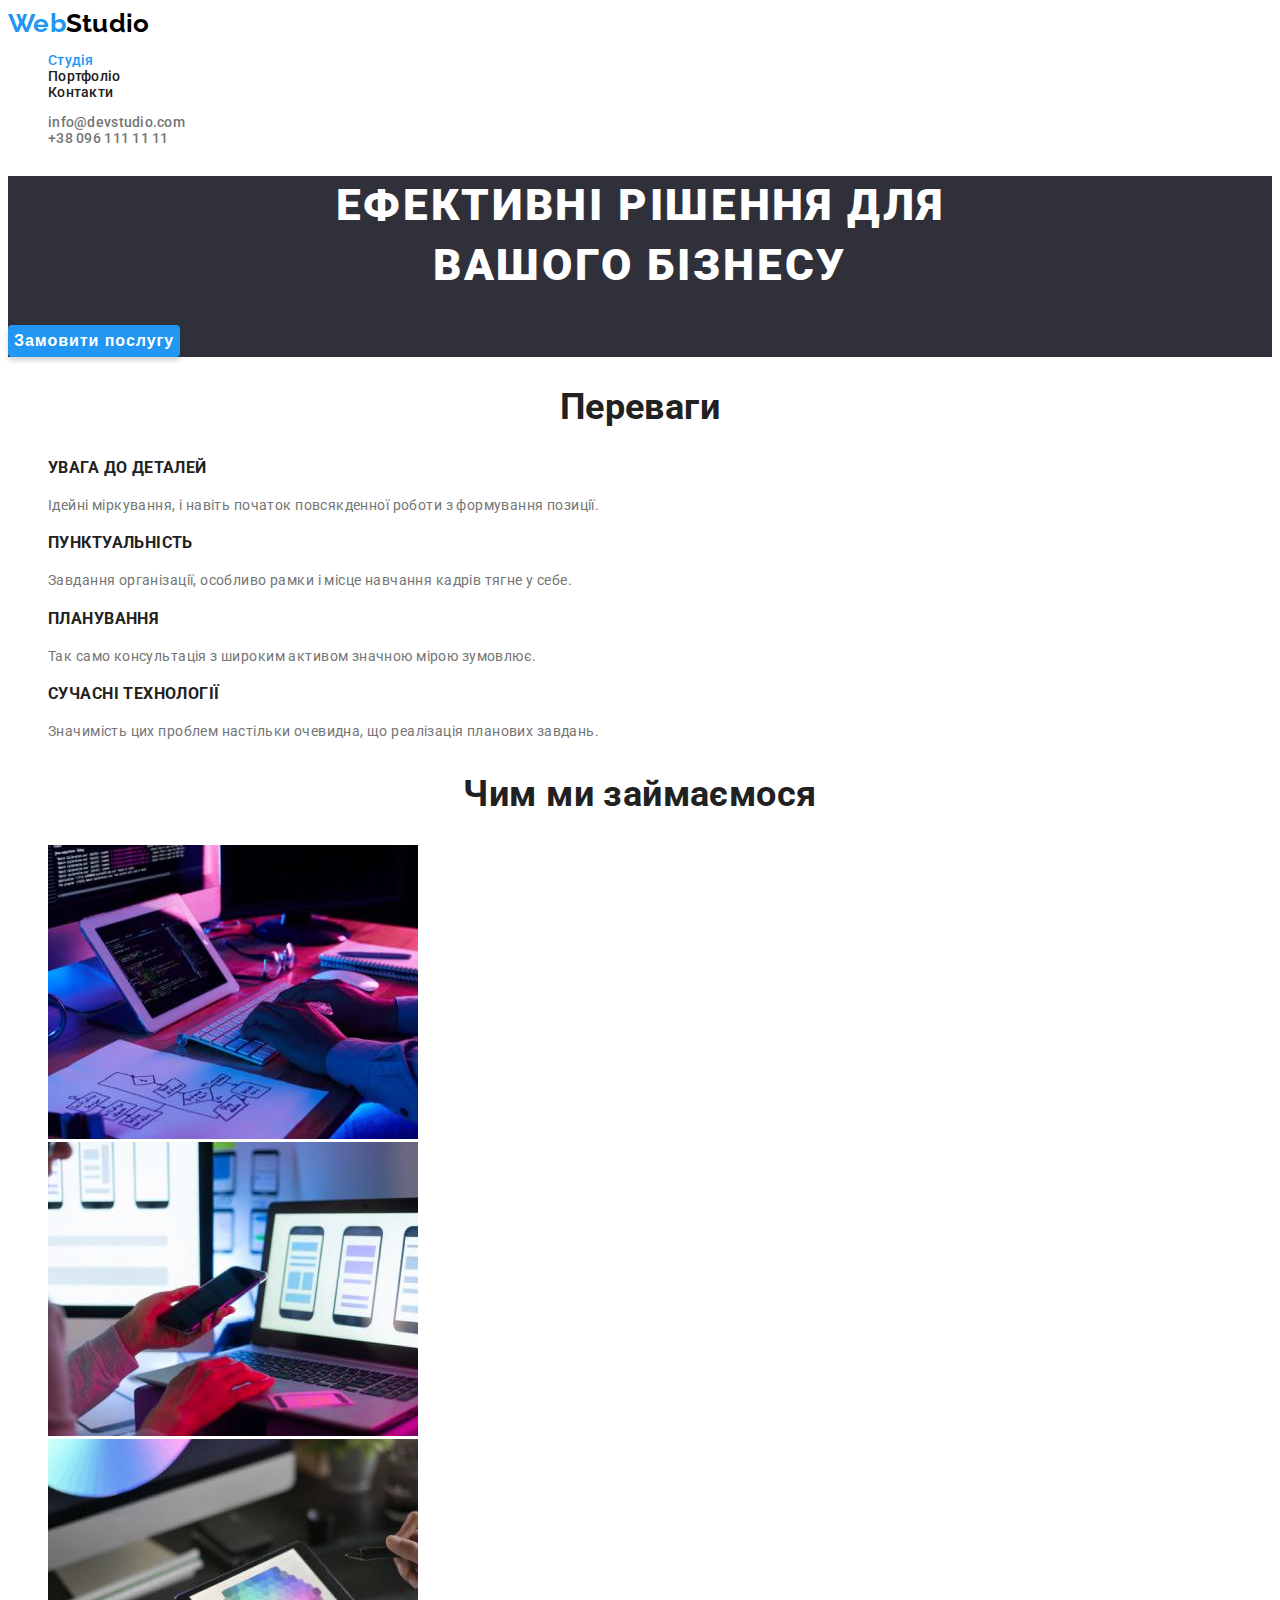
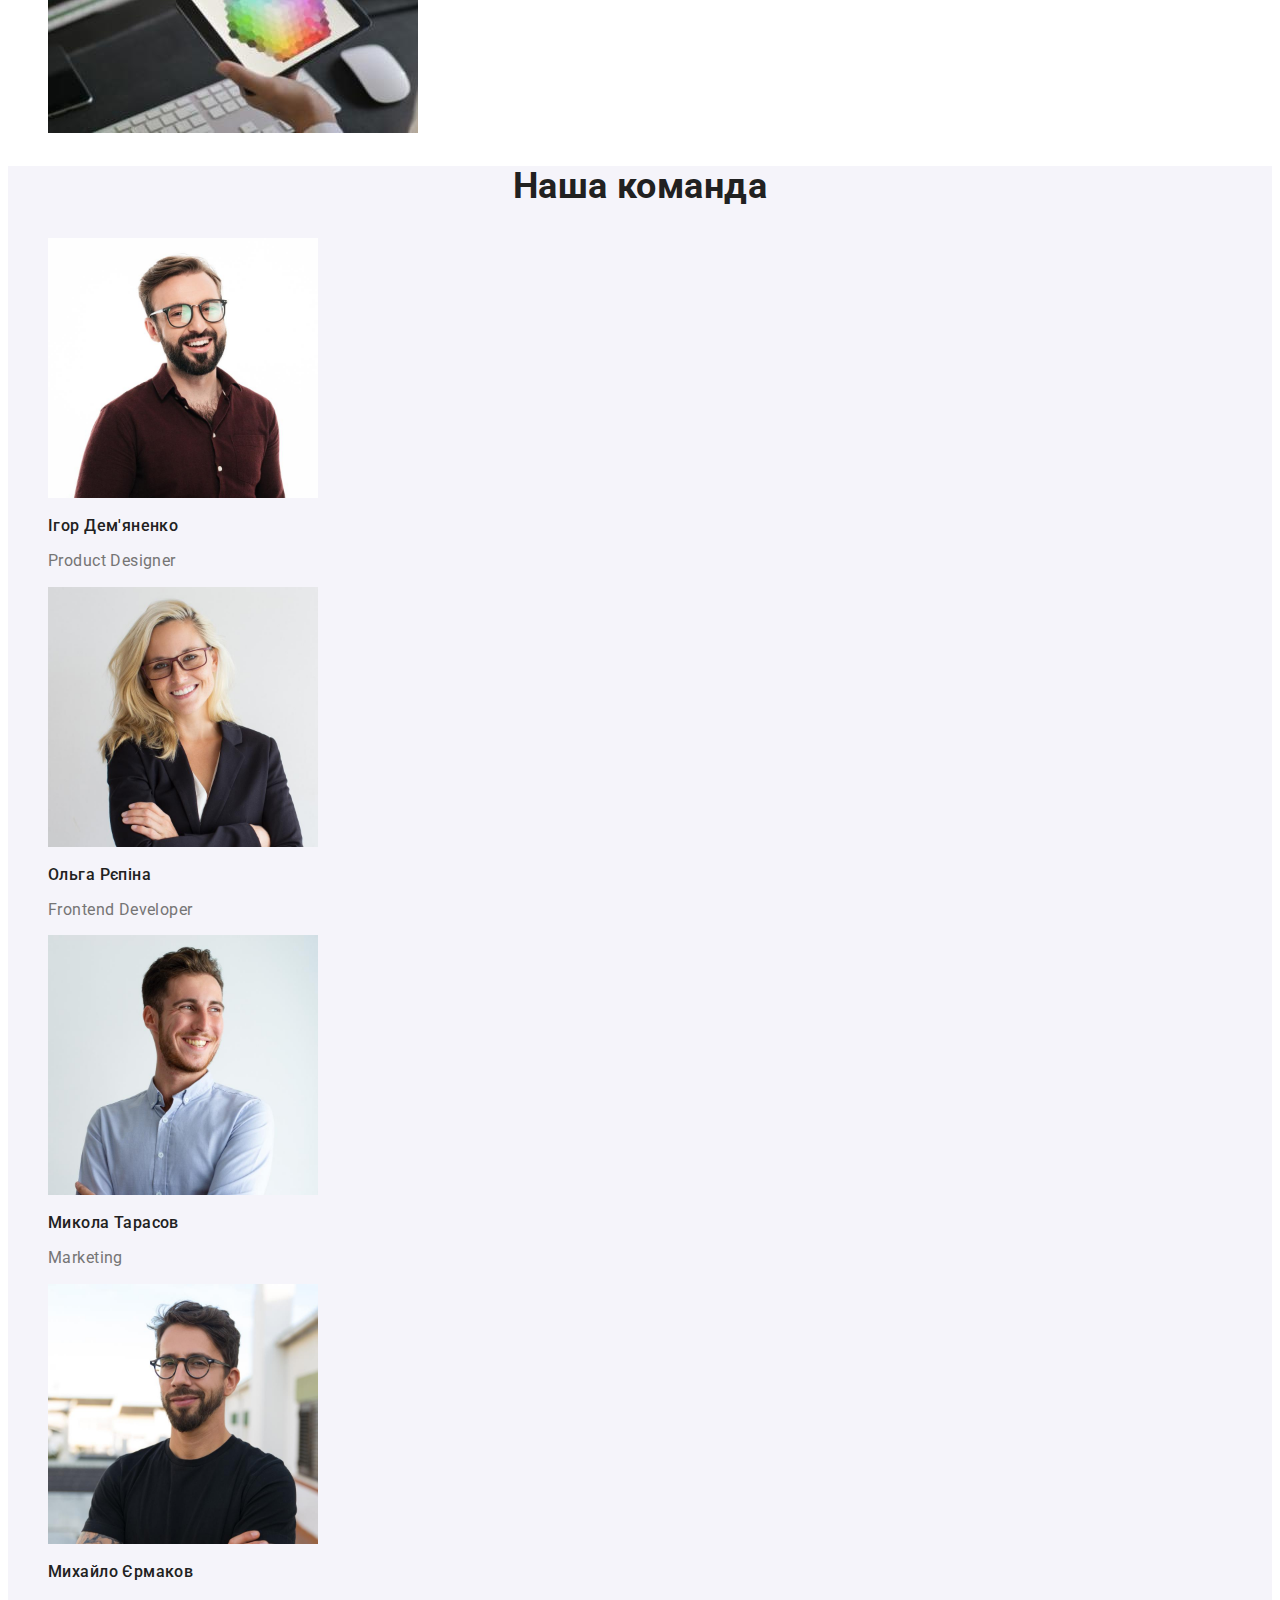
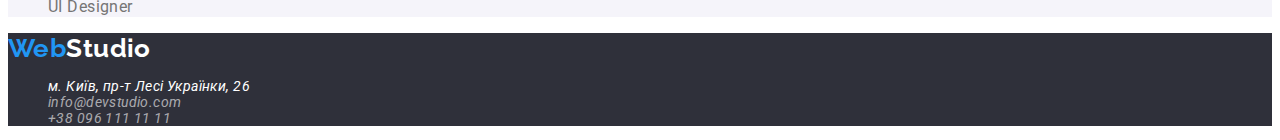
==== commit f31d0af7: "mentor-fix1" ====
--- a/index.html
+++ b/index.html
@@ -14,25 +14,31 @@
     <link rel="stylesheet" href="./css/styles.css" />
   </head>
   <body>
-    <header class="head">
-      <a class="logo link" href="./index.html"
-        ><span class="logo-alt">Web</span>Studio</a
-      >
+    <header class="header">
       <nav>
-        <ul class="list head-navigation">
-          <li><a href="./index.html" class="link current">Студія</a></li>
-          <li><a href="./portfolio.html" class="link">Портфоліо</a></li>
-          <li><a href="" class="link">Контакти</a></li>
+        <a class="logo link" href="./index.html"
+          ><span class="logo-alt">Web</span>Studio</a
+        >
+        <ul class="list header-navigation">
+          <li>
+            <a href="./index.html" class="link current header-link">Студія</a>
+          </li>
+          <li>
+            <a href="./portfolio.html" class="link header-link">Портфоліо</a>
+          </li>
+          <li><a href="" class="link header-link">Контакти</a></li>
         </ul>
       </nav>
-      <ul class="list head-contacts">
+      <ul class="list header-contacts">
         <li>
-          <a href="mailto:info@devstudio.com" class="link"
+          <a href="mailto:info@devstudio.com" class="link header-link"
             >info@devstudio.com
           </a>
         </li>
         <li>
-          <a href="tel:+380961111111" class="link">+38 096 111 11 11 </a>
+          <a href="tel:+380961111111" class="link header-link"
+            >+38 096 111 11 11
+          </a>
         </li>
       </ul>
     </header>
@@ -145,6 +151,7 @@
           <li>
             <a
               href="https://goo.gl/maps/8YhXsYSJFVJWYGrg9"
+              target="_blank"
               class="link map-link"
               >м. Київ, пр-т Лесі Українки, 26</a
             >
--- a/css/styles.css
+++ b/css/styles.css
@@ -10,30 +10,44 @@
   background-color: var(--background-color);
   color: var(--text-color);
   font-family: "Roboto", sans-serif;
+  font-size: 14px;
+  letter-spacing: 0.03em;
 }
 .list {
   list-style: none;
 }
 .link {
+  text-decoration: none;
 }
 
 /* **Header** */
-
+.header {
+  font-weight: 500;
+  line-height: 1.14;
+  letter-spacing: 0.02em;
+}
 .logo {
   color: #000000;
   font-weight: 700;
+  font-family: "Raleway", sans-serif;
+  font-size: 26px;
+  line-height: 1.19;
 }
 .logo-alt {
   color: var(--alt-text-color);
 }
-.head-navigation .link {
+
+.header-navigation .link.current {
+  color: var(--alt-text-color);
+}
+.header-navigation .link {
   color: var(--tittle-text-color);
 }
-.head-contacts .link {
+.header-contacts .link {
   color: var(--text-color);
 }
-.head .link:focus,
-.head .link:hover {
+.header .header-link:focus,
+.header .header-link:hover {
   color: var(--alt-text-color);
 }
 
@@ -42,6 +56,11 @@
 .title {
   color: var(--tittle-text-color);
 }
+.section-title {
+  font-size: 36px;
+  line-height: 1.16;
+  text-align: center;
+}
 
 /* HERO */
 
@@ -49,40 +68,85 @@
   background-color: var(--dark-background-color);
 }
 .hero-title {
-  color: #ffffff;
+  color: var(--background-color);
   font-weight: 900;
+  font-size: 44px;
+  line-height: 1.36;
+  text-align: center;
+  letter-spacing: 0.06em;
+  text-transform: uppercase;
 }
 .hero-button {
-  color: #ffffff;
+  color: var(--background-color);
   background: var(--alt-text-color);
   box-shadow: 0px 4px 4px rgba(0, 0, 0, 0.15);
   border-radius: 4px;
+  cursor: pointer;
+  font-weight: 700;
+  font-size: 16px;
+  line-height: 1.88;
+  text-align: center;
+  letter-spacing: 0.06em;
+  border: none;
 }
-/* .hero-button:focus,
+.hero-button:focus,
 .hero-button:hover {
   color: var(--tittle-text-color);
   background: var(--alt-background-color);
-} */
+}
 
 /* Features */
+.features-title {
+  line-height: 1.14;
+  text-transform: uppercase;
+}
+.features-description {
+  line-height: 1.71;
+}
+/* Works */
 
 /* Team */
 .team {
   background-color: var(--alt-background-color);
+}
+.team-title {
+  font-weight: 500;
+  font-size: 16px;
+  line-height: 1.18;
+}
+.team-role {
+  font-size: 16px;
+  line-height: 1.18;
 }
 
 /* ** Portfolio Main ** */
 
 .examples-button {
   color: var(--tittle-text-color);
-  background: var(--alt-background-color);
+  background-color: var(--alt-background-color);
   border-radius: 4px;
   border: none;
+  cursor: pointer;
+  font-family: "Roboto";
+  font-weight: 500;
+  font-size: 16px;
+  line-height: 1.62;
+  text-align: center;
+  letter-spacing: 0.03em;
 }
 .examples-button:hover,
 .examples-button:focus {
   color: var(--background-color);
-  background: var(--alt-text-color);
+  background-color: var(--alt-text-color);
+}
+.examples .title {
+  font-size: 18px;
+  line-height: 2;
+  letter-spacing: 0.06em;
+}
+.examples-type {
+  font-size: 16px;
+  line-height: 1.88;
 }
 
 /* ** Footer ** */
@@ -90,12 +154,15 @@
   background-color: var(--dark-background-color);
 }
 .down .logo {
-  color: #ffffff;
+  color: var(--background-color);
 }
 .address-links .link {
   color: rgba(255, 255, 255, 0.6);
 }
+.address-links .map-link.link {
+  color: var(--background-color);
+}
 .address-links .link:hover,
 .address-links .link:focus {
-  color: #ffffff;
+  color: var(--alt-text-color);
 }
